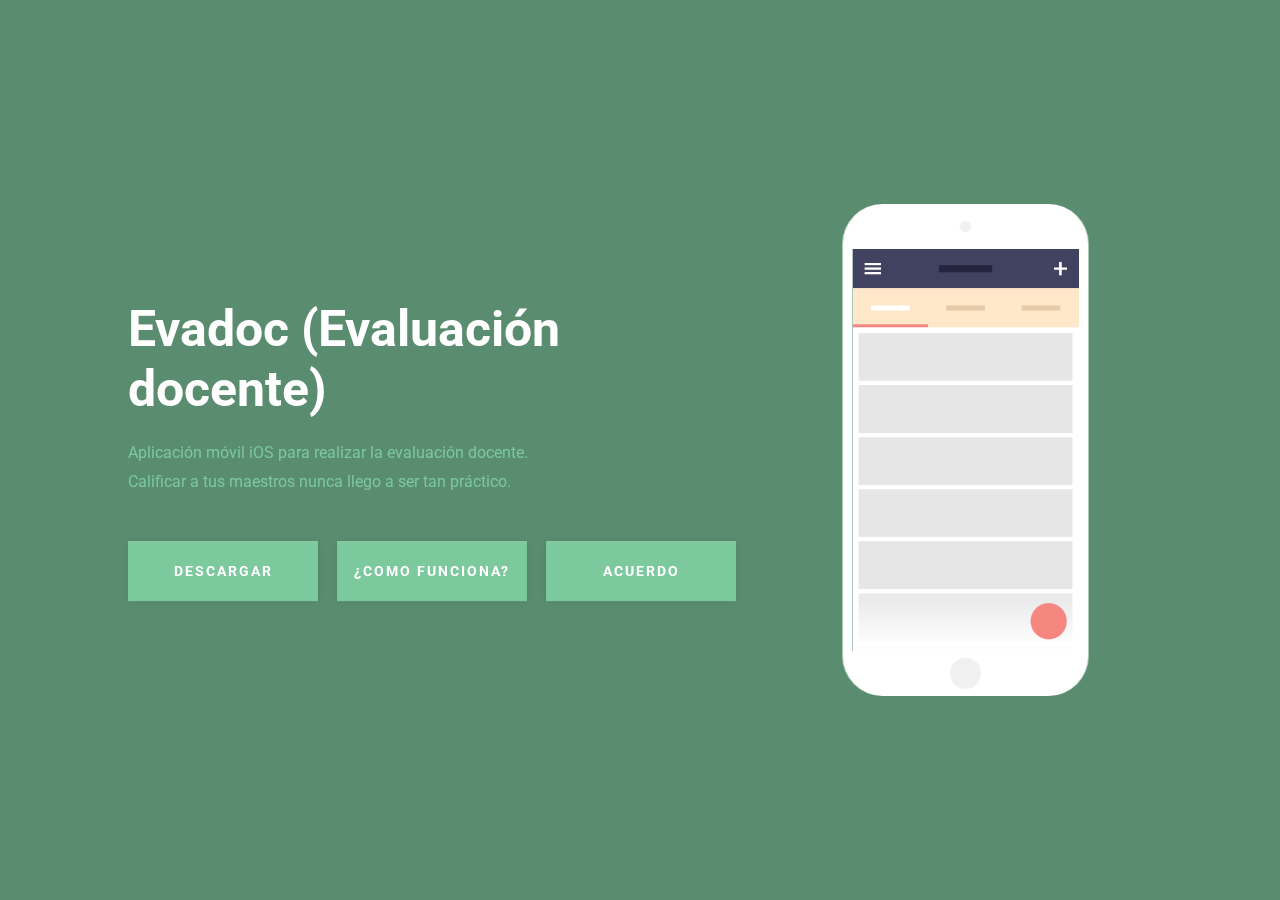
==== introduction/index.html @ ac594e79 "First" ====
<!doctype html>
<html lang="en" class="no-js">
<head>
	<meta charset="UTF-8">
	<meta name="viewport" content="width=device-width, initial-scale=1">
	<link href='http://fonts.googleapis.com/css?family=Roboto:400,100,700' rel='stylesheet' type='text/css'>
	<link rel="stylesheet" href="css/reset.css"> <!-- CSS reset -->
	<link rel="stylesheet" href="css/style.css"> <!-- Resource style -->
	<link rel="shortcut icon" href="img/iconbar.png" />
	<script src="js/modernizr.js"></script> <!-- Modernizr -->
  	
	<title>Evadoc | Evaluacion docente</title>
</head>
<body>
	<header class="cd-header">
		<div id="cd-logo"><img src="img/cd-logo.svg" alt="Logo"></div>
		<div id="cd-action"><a href="http://codyhouse.co/?p=384" class="btn">Descargar</a></div>
	</header>

	<main class="cd-main-content">
		<div class="cd-product-intro">
			<h1>Evadoc (Evaluación docente)</h1>
			<p>Aplicación móvil iOS para realizar la evaluación docente.<br>Calificar a tus maestros nunca llego a ser tan práctico.</p>
			<div class="cd-triggers">
				<a href="http://codyhouse.co/?p=384" class="btn">Descargar</a>
				<a href="#cd-product-tour" class="btn salmon" data-type="cd-tour">¿Como funciona?</a>
				<a href="./terminos.html" class="btn">ACUERDO</a>
			</div>
		</div> <!-- cd-product-intro -->

		<div id="cd-product-tour">
			<ul>
				<li class="cd-single-item cd-active">
					<div class="cd-caption">
						<h2>Primero iniciaremos con el correo institucional</h2>
						<p>El correo institucional es adquirido en centro de computo, desde el momento que se inscriben al ITNL.	
						</p>
					</div>
					<div class="cd-image-container">
						<div>
							<div class="cd-phone-frame"></div>
							<div class="cd-image-wrapper">
								<img src="img/screen-1.png" data-video="video/video-1" alt="Screen Preview 1">
							</div>
						</div>
					</div>
				</li>
				<li class="cd-single-item cd-not-visible cd-move-right">
					<div class="cd-caption">
						<h2>Ahora seleccionaremos la evaluacion que este pendiente</h2>
						<p>
							Si seleccionamos una ya realizada nos generara el acuse en archivo pdf de la misma.	
						</p>
					</div>
					<div class="cd-image-container">
						<div>
							<div class="cd-phone-frame"></div>
							<div class="cd-image-wrapper">
								<img src="img/screen-2.png" data-video="video/video-2" alt="Screen Preview 2">
							</div>
						</div>
					</div>
				</li>
				<li class="cd-single-item cd-not-visible cd-move-right">
					<div class="cd-caption">
						<h2>Para finalizar entramos directamente a la evaluación</h2>
						<p>Se recomienda que se califique con la mayor sinceridad posible.	
						</p>
					</div>
					<div class="cd-image-container">
						<div>
							<div class="cd-phone-frame"></div>
							<div class="cd-image-wrapper">
								<img src="img/screen-3.png" data-video="video/video-3" alt="Screen Preview 3">
							</div>
						</div>
					</div>
				</li>
			</ul>
		</div> <!-- cd-product-tour -->

		<div class="cd-slider-nav">
			<a class="cd-prev" href="#0">Anterior</a>
			<a class="cd-next" href="#0">Siguiente</a>
		</div> <!-- cd-slider-nav -->

		<div class="cd-loader"></div> <!-- top loading bar -->
	</main>
<script src="js/jquery-2.1.1.js"></script>
<script src="js/main.js"></script> <!-- Resource jQuery -->
</body>
</html>
---- introduction/css/style.css ----
/* -------------------------------- 

Primary style

-------------------------------- */
html * {
  -webkit-font-smoothing: antialiased;
  -moz-osx-font-smoothing: grayscale;
}

*, *::after, *::before {
  -webkit-box-sizing: border-box;
  -moz-box-sizing: border-box;
  box-sizing: border-box;
}

*::after, *::before {
  content: '';
}

body {
  font-size: 100%;
  font-family: "Roboto", sans-serif;
  color: #7bc99d;
  background-color: #5a8d70;
}

a {
  color: #f58780;
  text-decoration: none;
}

img {
  max-width: 100%;
}

h1, h2 {
  color: #ffffff;
}

/* -------------------------------- 

Modules - reusable parts of our design

-------------------------------- */
.btn {
  display: inline-block;
  text-align: center;
  text-transform: uppercase;
  font-weight: bold;
  font-size: 12px;
  font-size: 0.75rem;
  color: #ffffff;
  background-color: #7bc99d;
  box-shadow: 0 1px 6px rgba(0, 0, 0, 0.1), inset 0 1px 0 rgba(255, 255, 255, 0.2);
  -webkit-transition: background-color 0.2s;
  -moz-transition: background-color 0.2s;
  transition: background-color 0.2s;
}
.no-touch .btn:hover {
  background-color: #9feec1;
}
.btn.salmon {
  background-color: #7bc99d;
}
.no-touch .btn.salmon:hover {
  background-color: #9feec1;
}
@media only screen and (min-width: 1070px) {
  .btn {
    font-size: 14px;
    font-size: 0.875rem;
    letter-spacing: 2px;
  }
}

/* -------------------------------- 

Main components 

-------------------------------- */
html, body {
  /* important for .cd-main-content 100% height to work */
  height: 100%;
}

.cd-header {
  position: fixed;
  top: 0;
  left: 0;
  z-index: 3;
  width: 100%;
  height: 50px;
  background-color: #9feec1;
  overflow: hidden;
  /* Force Hardware Acceleration in WebKit */
  -webkit-transform: translateZ(0);
  -moz-transform: translateZ(0);
  -ms-transform: translateZ(0);
  -o-transform: translateZ(0);
  transform: translateZ(0);
  -webkit-backface-visibility: hidden;
  backface-visibility: hidden;
  -webkit-transform: translateY(-100%);
  -moz-transform: translateY(-100%);
  -ms-transform: translateY(-100%);
  -o-transform: translateY(-100%);
  transform: translateY(-100%);
  -webkit-transition: -webkit-transform 0.3s;
  -moz-transition: -moz-transform 0.3s;
  transition: transform 0.3s;
}
.cd-header:after {
  content: "";
  display: table;
  clear: both;
}
.cd-header #cd-logo {
  float: left;
  margin: 18px 0 0 5%;
}
.cd-header #cd-logo img {
  display: block;
  width: 60px;
  height: 18px;
}
.cd-header #cd-action {
  display: inline-block;
  float: right;
  margin: 10px 5% 0 0;
}
.cd-header .btn {
  height: 30px;
  line-height: 30px;
  padding: 0 2em;
}
.cd-header.slide-down {
  -webkit-transform: translateY(0);
  -moz-transform: translateY(0);
  -ms-transform: translateY(0);
  -o-transform: translateY(0);
  transform: translateY(0);
}
@media only screen and (min-width: 1070px) {
  .cd-header {
    height: 90px;
    background-color: transparent;
  }
  .cd-header #cd-logo {
    margin-top: 44px;
    font-size: 38px;
    font-size: 1.75rem;
  }
  .cd-header #cd-logo img {
    width: 44px;
    height: 38px;
  }
  .cd-header #cd-action {
    margin: 35px 5% 0 0;
  }
  .cd-header .btn {
    height: 50px;
    line-height: 50px;
  }
}

.cd-main-content {
  overflow: hidden;
  max-width: 1440px;
  margin: 0 auto;
}
@media only screen and (min-width: 1070px) {
  .cd-main-content {
    position: relative;
    height: 100%;
    min-height: 500px;
    padding: 0 10%;
  }
}

.cd-product-intro {
  padding: 50px 5%;
  text-align: center;
}
.cd-product-intro h1 {
  margin-bottom: 10px;
  font-weight: 100;
  font-size: 25px;
  font-size: 1.5625rem;
  font-weight: 700;
  line-height: 1.2;
}
.cd-product-intro p {
  padding: 0 0 20px;
  font-size: 14px;
  font-size: 0.875rem;
  line-height: 1.8;
  max-width: 560px;
  margin: 0 auto;
}
.cd-product-intro .cd-triggers:after {
  content: "";
  display: table;
  clear: both;
}
.cd-product-intro .btn {
  width: 120px;
  height: 40px;
  line-height: 40px;
  margin-right: 8px;
}
@media only screen and (min-width: 480px) {
  .cd-product-intro {
    padding: 50px 10%;
  }
}
@media only screen and (min-width: 850px) {
  .cd-product-intro {
    padding: 50px 15%;
  }
}
@media only screen and (min-width: 1070px) {
  .cd-product-intro {
    /* Force Hardware Acceleration in WebKit */
    -webkit-transform: translateZ(0);
    -moz-transform: translateZ(0);
    -ms-transform: translateZ(0);
    -o-transform: translateZ(0);
    transform: translateZ(0);
    -webkit-backface-visibility: hidden;
    backface-visibility: hidden;
    position: absolute;
    top: 50%;
    -webkit-transform: translateY(-50%);
    -moz-transform: translateY(-50%);
    -ms-transform: translateY(-50%);
    -o-transform: translateY(-50%);
    transform: translateY(-50%);
    left: 10%;
    width: 50%;
    padding: 0;
    text-align: left;
    -webkit-transition: -webkit-transform 0.3s, opacity 0.3s;
    -moz-transition: -moz-transform 0.3s 0s, opacity 0.3s;
    transition: transform 0.3s, opacity 0.3s;
  }
  .is-product-tour .cd-product-intro {
    opacity: 0;
    -webkit-transform: translateY(-50%) translateX(-50%);
    -moz-transform: translateY(-50%) translateX(-50%);
    -ms-transform: translateY(-50%) translateX(-50%);
    -o-transform: translateY(-50%) translateX(-50%);
    transform: translateY(-50%) translateX(-50%);
  }
  .cd-product-intro h1 {
    font-size: 50px;
    font-size: 3.125rem;
  }
  .cd-product-intro p {
    font-size: 16px;
    font-size: 1rem;
    padding: 10px 0 44px;
    margin: 0;
  }
  .cd-product-intro .btn {
    margin-right: 15px;
    width: 190px;
    height: 60px;
    line-height: 60px;
  }
}

#cd-product-tour {
  position: relative;
}
@media only screen and (min-width: 1070px) {
  #cd-product-tour {
    width: 100%;
    max-width: 850px;
    margin: 0 auto;
    height: 500px;
    top: 50%;
    left: 0;
    -webkit-transform: translateZ(0);
    -moz-transform: translateZ(0);
    -ms-transform: translateZ(0);
    -o-transform: translateZ(0);
    transform: translateZ(0);
    -webkit-transform: translateY(-50%) translateX(75%);
    -moz-transform: translateY(-50%) translateX(75%);
    -ms-transform: translateY(-50%) translateX(75%);
    -o-transform: translateY(-50%) translateX(75%);
    transform: translateY(-50%) translateX(75%);
    -webkit-transition: -webkit-transform 0.3s;
    -moz-transition: -moz-transform 0.3s;
    transition: transform 0.3s;
  }
  .is-product-tour #cd-product-tour {
    -webkit-transform: translateY(-50%) translateX(0);
    -moz-transform: translateY(-50%) translateX(0);
    -ms-transform: translateY(-50%) translateX(0);
    -o-transform: translateY(-50%) translateX(0);
    transform: translateY(-50%) translateX(0);
  }
  #cd-product-tour > ul {
    height: 100%;
    width: 100%;
  }
}

.cd-single-item {
  /* product tour - single list item */
  padding: 50px 5% 120px;
  width: 100%;
  text-align: center;
  border-top: 1px solid #9feec1;
}
.cd-single-item h2 {
  margin-bottom: 15px;
  font-size: 22px;
  font-size: 1.375rem;
}
.cd-single-item p {
  padding: 10px 0 50px;
  font-size: 14px;
  font-size: 0.875rem;
  line-height: 1.6;
}
@media only screen and (min-width: 480px) {
  .cd-single-item {
    padding: 50px 10% 120px;
  }
}
@media only screen and (min-width: 850px) {
  .cd-single-item {
    padding: 50px 15% 120px;
  }
  .cd-single-item:after {
    content: "";
    display: table;
    clear: both;
  }
  .cd-single-item .cd-caption {
    width: 50%;
    float: left;
    margin-top: 180px;
  }
  .cd-single-item:nth-child(2n) .cd-caption {
    float: right;
  }
}
@media only screen and (min-width: 1070px) {
  .cd-single-item {
    position: absolute;
    top: 50%;
    -webkit-transform: translateY(-50%);
    -moz-transform: translateY(-50%);
    -ms-transform: translateY(-50%);
    -o-transform: translateY(-50%);
    transform: translateY(-50%);
    left: 0;
    text-align: left;
    border-top: none;
    padding: 0;
    visibility: visible;
  }
  .cd-single-item.cd-not-visible {
    /*need to create a specific class to change visibility value due to a Firefox bug*/
    /*CSS transition/animation fails when parent element changes visibility attribute*/
    visibility: hidden;
  }
  .cd-single-item h2 {
    font-size: 48px;
    font-size: 3rem;
    font-weight: 300;
  }
  .cd-single-item p {
    font-size: 16px;
    font-size: 1rem;
    line-height: 1.5;
    max-width: 600px;
  }
  .cd-single-item .cd-caption {
    width: 60%;
    float: right;
    margin: 80px 0 0 5%;
    opacity: 0;
    -webkit-transform: translateZ(0);
    -moz-transform: translateZ(0);
    -ms-transform: translateZ(0);
    -o-transform: translateZ(0);
    transform: translateZ(0);
    -webkit-transition: -webkit-transform 0.3s, opacity 0.3s;
    -moz-transition: -moz-transform 0.3s 0s, opacity 0.3s;
    transition: transform 0.3s, opacity 0.3s;
  }
  .is-product-tour .cd-single-item.cd-active .cd-caption {
    opacity: 1;
  }
  .cd-single-item.cd-move-right .cd-caption {
    -webkit-transform: translateX(100px);
    -moz-transform: translateX(100px);
    -ms-transform: translateX(100px);
    -o-transform: translateX(100px);
    transform: translateX(100px);
  }
}

.cd-image-container {
  /*wrapper for image (and video - desktop only)*/
  max-width: 226px;
  margin: 0 auto;
  padding-top: 50px;
}
.cd-image-container > div {
  position: relative;
}
.cd-image-container img {
  display: block;
}
.cd-image-container video {
  display: none;
}
@media only screen and (min-width: 850px) {
  .cd-image-container {
    float: right;
  }
  .cd-single-item:nth-child(2n) .cd-image-container {
    float: left;
  }
}
@media only screen and (min-width: 1070px) {
  .cd-image-container {
    height: 402px;
    width: 35%;
    float: left;
    max-width: none;
    padding-top: 0;
  }
  .cd-image-container > div {
    display: inline-block;
    max-width: 100%;
    max-height: 100%;
  }
  .cd-image-container img {
    height: 402px;
    -webkit-transition: -webkit-transform 0.3s;
    -moz-transition: -moz-transform 0.3s;
    transition: transform 0.3s;
    -webkit-transform: translateZ(0);
    -moz-transform: translateZ(0);
    -ms-transform: translateZ(0);
    -o-transform: translateZ(0);
    transform: translateZ(0);
  }
  .cd-image-container video {
    /*not inserted in html - will be loaded through jQuery*/
    display: block;
    position: absolute;
    width: 402px;
    left: 50%;
    top: 50%;
    bottom: auto;
    right: auto;
    z-index: 1;
    -webkit-transition: -webkit-transform 0.3s;
    -moz-transition: -moz-transform 0.3s;
    transition: transform 0.3s;
    -webkit-transform: translateZ(0);
    -moz-transform: translateZ(0);
    -ms-transform: translateZ(0);
    -o-transform: translateZ(0);
    transform: translateZ(0);
    -webkit-transform: translateX(-50%) translateY(-50%) rotate(-90deg);
    -moz-transform: translateX(-50%) translateY(-50%) rotate(-90deg);
    -ms-transform: translateX(-50%) translateY(-50%) rotate(-90deg);
    -o-transform: translateX(-50%) translateY(-50%) rotate(-90deg);
    transform: translateX(-50%) translateY(-50%) rotate(-90deg);
  }
  .cd-move-right .cd-image-container img {
    -webkit-transform: translateX(100%);
    -moz-transform: translateX(100%);
    -ms-transform: translateX(100%);
    -o-transform: translateX(100%);
    transform: translateX(100%);
  }
  .cd-move-right .cd-image-container video {
    -webkit-transform: translateX(50%) translateY(-50%) rotate(-90deg);
    -moz-transform: translateX(50%) translateY(-50%) rotate(-90deg);
    -ms-transform: translateX(50%) translateY(-50%) rotate(-90deg);
    -o-transform: translateX(50%) translateY(-50%) rotate(-90deg);
    transform: translateX(50%) translateY(-50%) rotate(-90deg);
  }
}

.cd-phone-frame {
  /* Phone in CSS */
  -webkit-box-sizing: content-box;
  -moz-box-sizing: content-box;
  box-sizing: content-box;
  position: absolute;
  top: -45px;
  left: -10px;
  width: 100%;
  height: 100%;
  border-color: white;
  border-style: solid;
  border-width: 45px 10px;
  border-radius: 2.5em;
  -webkit-backface-visibility: hidden;
  backface-visibility: hidden;
}
.cd-phone-frame::after, .cd-phone-frame::before {
  /*these are the iPhone circle elements*/
  position: absolute;
  left: 50%;
  right: auto;
  -webkit-transform: translateX(-50%);
  -moz-transform: translateX(-50%);
  -ms-transform: translateX(-50%);
  -o-transform: translateX(-50%);
  transform: translateX(-50%);
  -webkit-backface-visibility: hidden;
  backface-visibility: hidden;
  background-color: rgb(240, 240, 240);
  border-radius: 50%;
}
.cd-phone-frame::before {
  height: 11px;
  width: 11px;
  top: -28px;
}
.cd-phone-frame::after {
  height: 31px;
  width: 31px;
  bottom: -38px;
}

.cd-image-wrapper {
  position: relative;
  overflow: hidden;
  z-index: 2;
}

.cd-slider-nav {
  /* product discover slider navigation */
  display: none;
  position: fixed;
  bottom: 0;
  left: 0;
  z-index: 1;
  width: 100%;
  height: 80px;
}
.cd-slider-nav:after {
  content: "";
  display: table;
  clear: both;
}
.cd-slider-nav a {
  position: relative;
  display: block;
  height: 100%;
  width: 50%;
  float: left;
  overflow: hidden;
  text-indent: 100%;
  white-space: nowrap;
  color: transparent;
  background: #3d614c;
}
.no-touch .cd-slider-nav a:hover {
  background: #7bc99d;
}
.cd-slider-nav a::before {
  /*this is the bacgrounf arrow - we have been used a before element to change the opacity on hover*/
  position: absolute;
  left: 50%;
  top: 50%;
  bottom: auto;
  right: auto;
  -webkit-transform: translateX(-50%) translateY(-50%);
  -moz-transform: translateX(-50%) translateY(-50%);
  -ms-transform: translateX(-50%) translateY(-50%);
  -o-transform: translateX(-50%) translateY(-50%);
  transform: translateX(-50%) translateY(-50%);
  width: 24px;
  height: 16px;
  opacity: .2;
  background: url(../img/cd-arrow.svg) no-repeat center center;
  -webkit-backface-visibility: hidden;
  backface-visibility: hidden;
  -webkit-transition: opacity 0.2s;
  -moz-transition: opacity 0.2s;
  transition: opacity 0.2s;
}
.no-touch .cd-slider-nav a:hover::before {
  opacity: 1;
}
.cd-slider-nav .cd-next {
  border-left: 1px solid #7bc99d;
}
.cd-slider-nav .cd-next::before {
  -webkit-transform: translateX(-50%) translateY(-50%) rotate(180deg);
  -moz-transform: translateX(-50%) translateY(-50%) rotate(180deg);
  -ms-transform: translateX(-50%) translateY(-50%) rotate(180deg);
  -o-transform: translateX(-50%) translateY(-50%) rotate(180deg);
  transform: translateX(-50%) translateY(-50%) rotate(180deg);
}
@media only screen and (min-width: 1070px) {
  .cd-slider-nav {
    display: block;
  }
  .cd-slider-nav a {
    visibility: hidden;
    opacity: 0;
    -webkit-transition: opacity 0.3s 0s, visibility 0s 0.3s, background 0.2s;
    -moz-transition: opacity 0.3s 0s, visibility 0s 0.3s, background 0.2s;
    transition: opacity 0.3s 0s, visibility 0s 0.3s, background 0.2s;
  }
  .is-product-tour .cd-slider-nav a {
    visibility: visible;
    opacity: 1;
    -webkit-transition: opacity 0.3s 0s, visibility 0s 0s, background 0.2s;
    -moz-transition: opacity 0.3s 0s, visibility 0s 0s, background 0.2s;
    transition: opacity 0.3s 0s, visibility 0s 0s, background 0.2s;
  }
  .is-product-tour .cd-slider-nav a.cd-inactive {
    visibility: hidden;
    opacity: 0;
    -webkit-transition: opacity 0.3s 0s, visibility 0s 0.3s, background 0.2s;
    -moz-transition: opacity 0.3s 0s, visibility 0s 0.3s, background 0.2s;
    transition: opacity 0.3s 0s, visibility 0s 0.3s, background 0.2s;
  }
}

.cd-loader {
  /*top loading bar*/
  position: fixed;
  top: 0;
  left: 0;
  height: 3px;
  width: 0;
  background-color: #3d614c;
  display: none;
}
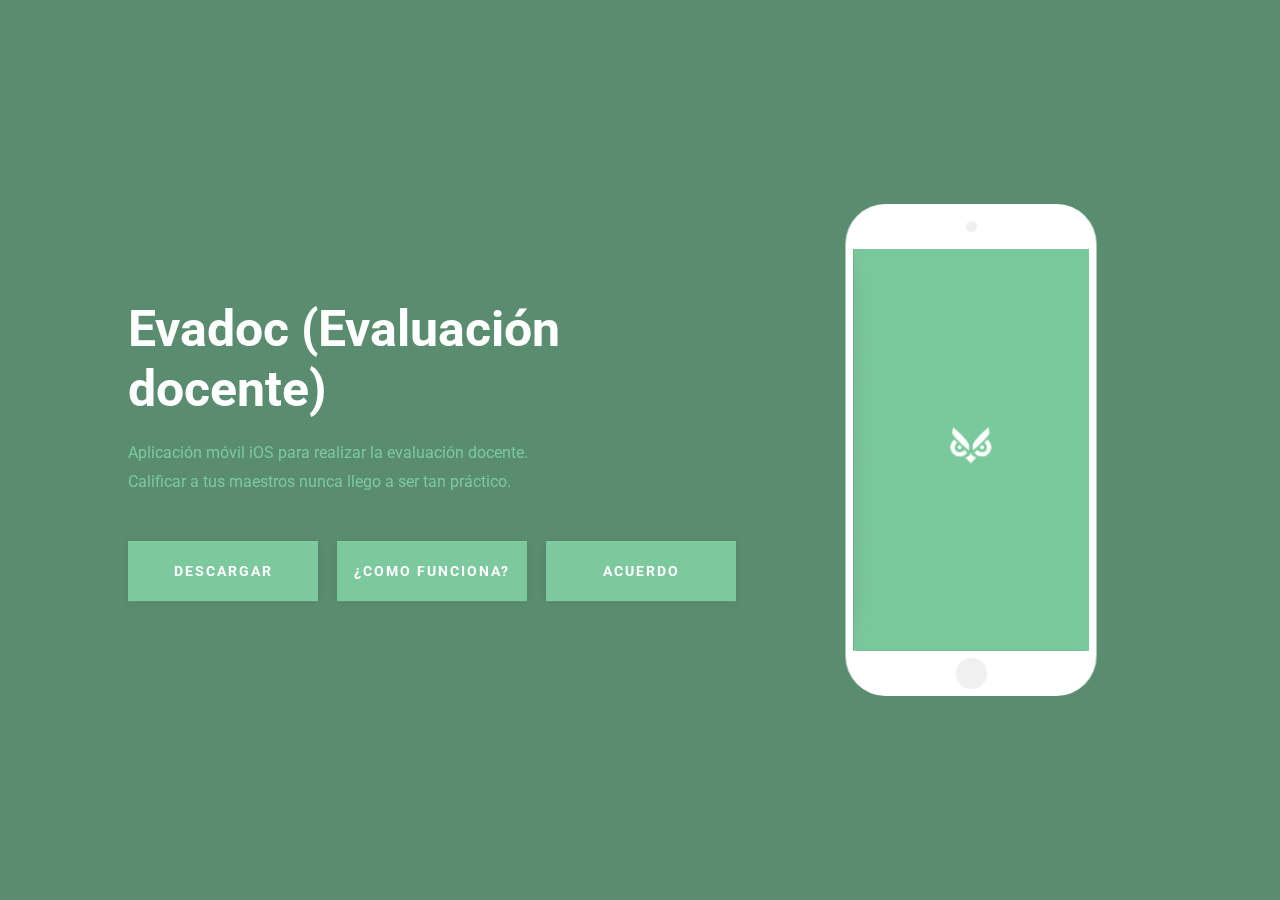
==== commit e1478b02: "Mejora" ====
--- a/introduction/index.html
+++ b/introduction/index.html
@@ -32,50 +32,74 @@
 			<ul>
 				<li class="cd-single-item cd-active">
 					<div class="cd-caption">
-						<h2>Primero iniciaremos con el correo institucional</h2>
-						<p>El correo institucional es adquirido en centro de computo, desde el momento que se inscriben al ITNL.	
-						</p>
+							<h2>Inicia sesión con el correo institucional</h2>
+							<p>Todos los alumnos inscritos al tecnológico cuentan con un correo institucional. Si aún no cuenta con él, ¿qué espera?  solicítelo en centro de cómputo.</p>
 					</div>
 					<div class="cd-image-container">
 						<div>
 							<div class="cd-phone-frame"></div>
 							<div class="cd-image-wrapper">
-								<img src="img/screen-1.png" data-video="video/video-1" alt="Screen Preview 1">
+								<img src="img/Evadoc-splash.png" data-video="video/video-login" alt="Screen Preview 1">
 							</div>
 						</div>
 					</div>
 				</li>
 				<li class="cd-single-item cd-not-visible cd-move-right">
 					<div class="cd-caption">
-						<h2>Ahora seleccionaremos la evaluacion que este pendiente</h2>
-						<p>
-							Si seleccionamos una ya realizada nos generara el acuse en archivo pdf de la misma.	
-						</p>
+							<h2>Califique a sus maestros </h2>
+							<p>Calificar a tus maestros nunca había sido tan practico. En cualquier momento podrá realizar las evaluaciones pendientes, pero recuerda siempre calificar con conciencia</p>
 					</div>
 					<div class="cd-image-container">
 						<div>
 							<div class="cd-phone-frame"></div>
 							<div class="cd-image-wrapper">
-								<img src="img/screen-2.png" data-video="video/video-2" alt="Screen Preview 2">
+								<img src="img/Evadoc-splash.png" data-video="video/video-evaluando" alt="Screen Preview 2">
 							</div>
 						</div>
 					</div>
 				</li>
 				<li class="cd-single-item cd-not-visible cd-move-right">
 					<div class="cd-caption">
-						<h2>Para finalizar entramos directamente a la evaluación</h2>
-						<p>Se recomienda que se califique con la mayor sinceridad posible.	
-						</p>
+							<h2>Genere su acuse en formato PDF</h2>
+							<p>Al concluir de calificar a los maestros la evaluación pasara a un estado de “realizado”. Al seleccionarlo se generara su comprobación de que realizo la evaluación además se guardara automáticamente de manera local en la aplicación. </p>
 					</div>
 					<div class="cd-image-container">
 						<div>
 							<div class="cd-phone-frame"></div>
 							<div class="cd-image-wrapper">
-								<img src="img/screen-3.png" data-video="video/video-3" alt="Screen Preview 3">
+								<img src="img/Evadoc-splash.png" data-video="video/video-realizado" alt="Screen Preview 3">
 							</div>
 						</div>
 					</div>
 				</li>
+				<li class="cd-single-item cd-not-visible cd-move-right">
+						<div class="cd-caption">
+								<h2>Cierre su sesión</h2>
+								<p>Cerrar sesión nos permitirá ingresar con otro correo institucional. En este proceso se verifica que se haya cerrado sesión con éxito, es recomendable contar con conexion a internet en este proceso, así como su inicio de sesión. (Si no se muestra contenido debido a la mala conexión a internet, puede recargar la pantalla) </p>
+						</div>
+						<div class="cd-image-container">
+							<div>
+								<div class="cd-phone-frame"></div>
+								<div class="cd-image-wrapper">
+									<img src="img/Evadoc-splash.png" data-video="video/video-logout" alt="Screen Preview 3">
+								</div>
+							</div>
+						</div>
+					</li>
+					<li class="cd-single-item cd-not-visible cd-move-right">
+							<div class="cd-caption">
+									<h2>Archivos locales PDF</h2>
+								<p>Para mostrar la comprobación de la evaluación docente en archivo pdf, por motivos de seguridad tendrá que entrar a la aplicación, no se preocupe si no tiene internet ya que se mostraran todas las evaluaciones que se generaron y guardaron en su dispositivo. </p>
+							</div>
+							<div class="cd-image-container">
+								<div>
+									<div class="cd-phone-frame"></div>
+									<div class="cd-image-wrapper">
+										<img src="img/Evadoc-splash.png" data-video="video/video-pdflocal" alt="Screen Preview 3">
+									</div>
+								</div>
+							</div>
+						</li>
 			</ul>
 		</div> <!-- cd-product-tour -->
 
--- a/introduction/css/style.css
+++ b/introduction/css/style.css
@@ -500,8 +500,8 @@
   box-sizing: content-box;
   position: absolute;
   top: -45px;
-  left: -10px;
-  width: 100%;
+  left: -7px;
+  width: 98%;
   height: 100%;
   border-color: white;
   border-style: solid;
